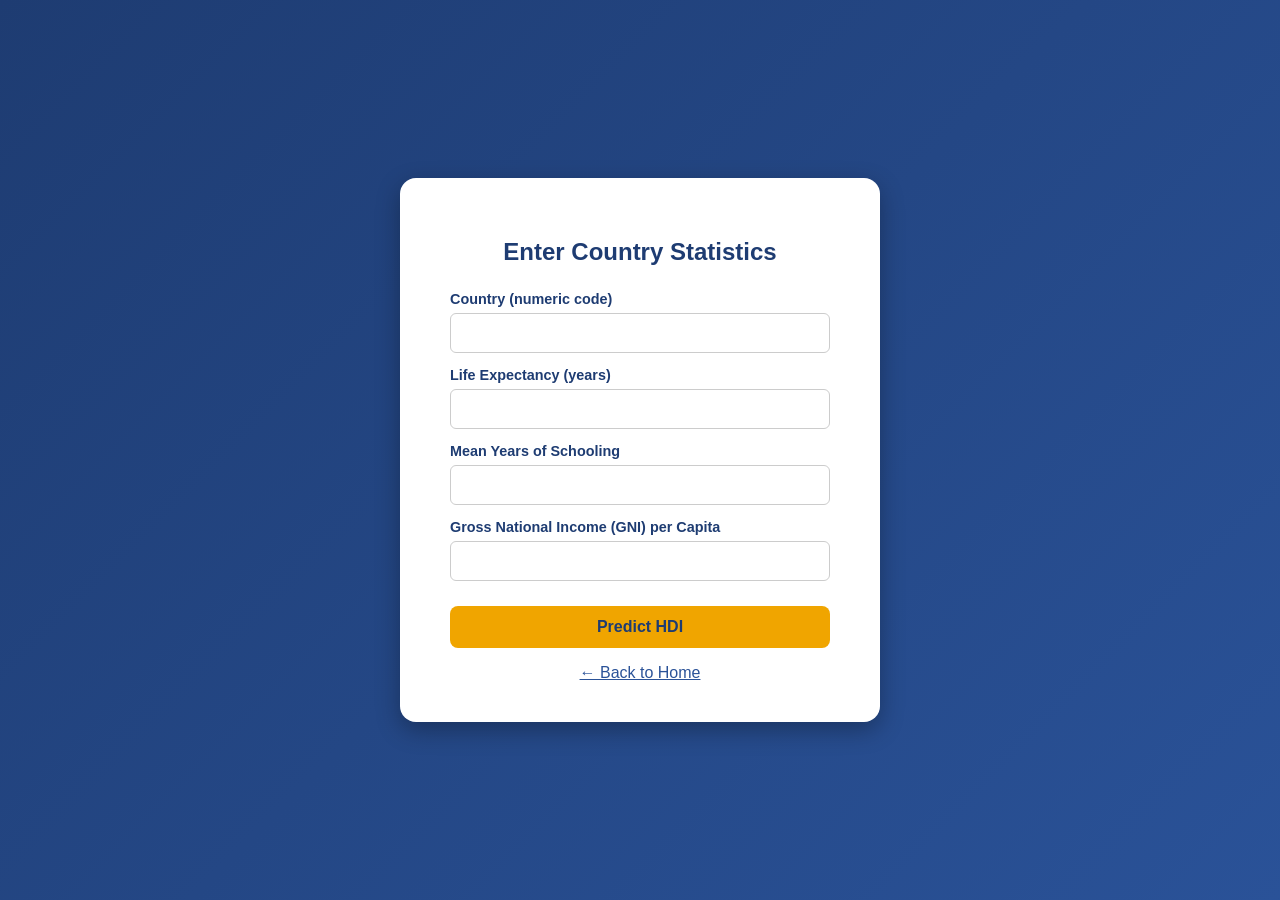
==== hdi_app/templates/indexnew.html @ 81229b7e "Add files via upload" ====
<!DOCTYPE html>
<html lang="en">
<head>
<meta charset="UTF-8">
<title>Predict HDI</title>
<style>
    body {
        font-family: 'Segoe UI', Arial, sans-serif;
        background: linear-gradient(135deg, #1e3c72, #2a5298);
        color: #1e3c72;
        margin: 0;
        min-height: 100vh;
        display: flex;
        align-items: center;
        justify-content: center;
    }
    .card {
        background: #fff;
        padding: 40px 50px;
        border-radius: 16px;
        box-shadow: 0 8px 24px rgba(0,0,0,0.3);
        width: 380px;
    }
    h2 { text-align: center; margin-bottom: 25px; }
    label { display: block; margin: 14px 0 6px; font-weight: 600; font-size: 0.9em; }
    input {
        width: 100%;
        padding: 10px;
        border: 1px solid #ccc;
        border-radius: 6px;
        box-sizing: border-box;
        font-size: 1em;
    }
    button {
        width: 100%;
        margin-top: 25px;
        padding: 12px;
        background: #f0a500;
        color: #1e3c72;
        border: none;
        font-weight: bold;
        border-radius: 8px;
        font-size: 1em;
        cursor: pointer;
        transition: 0.2s;
    }
    button:hover { background: #ffc233; }
    a { display: block; text-align: center; margin-top: 16px; color: #2a5298; }
</style>
</head>
<body>
    <div class="card">
        <h2>Enter Country Statistics</h2>
        <form action="/predict" method="post">
            <label for="country">Country (numeric code)</label>
            <input type="number" step="any" id="country" name="country" required>

            <label for="life_exp">Life Expectancy (years)</label>
            <input type="number" step="any" id="life_exp" name="life_exp" required>

            <label for="schooling">Mean Years of Schooling</label>
            <input type="number" step="any" id="schooling" name="schooling" required>

            <label for="gni">Gross National Income (GNI) per Capita</label>
            <input type="number" step="any" id="gni" name="gni" required>

            <button type="submit">Predict HDI</button>
        </form>
        <a href="/Home">&larr; Back to Home</a>
    </div>
</body>
</html>
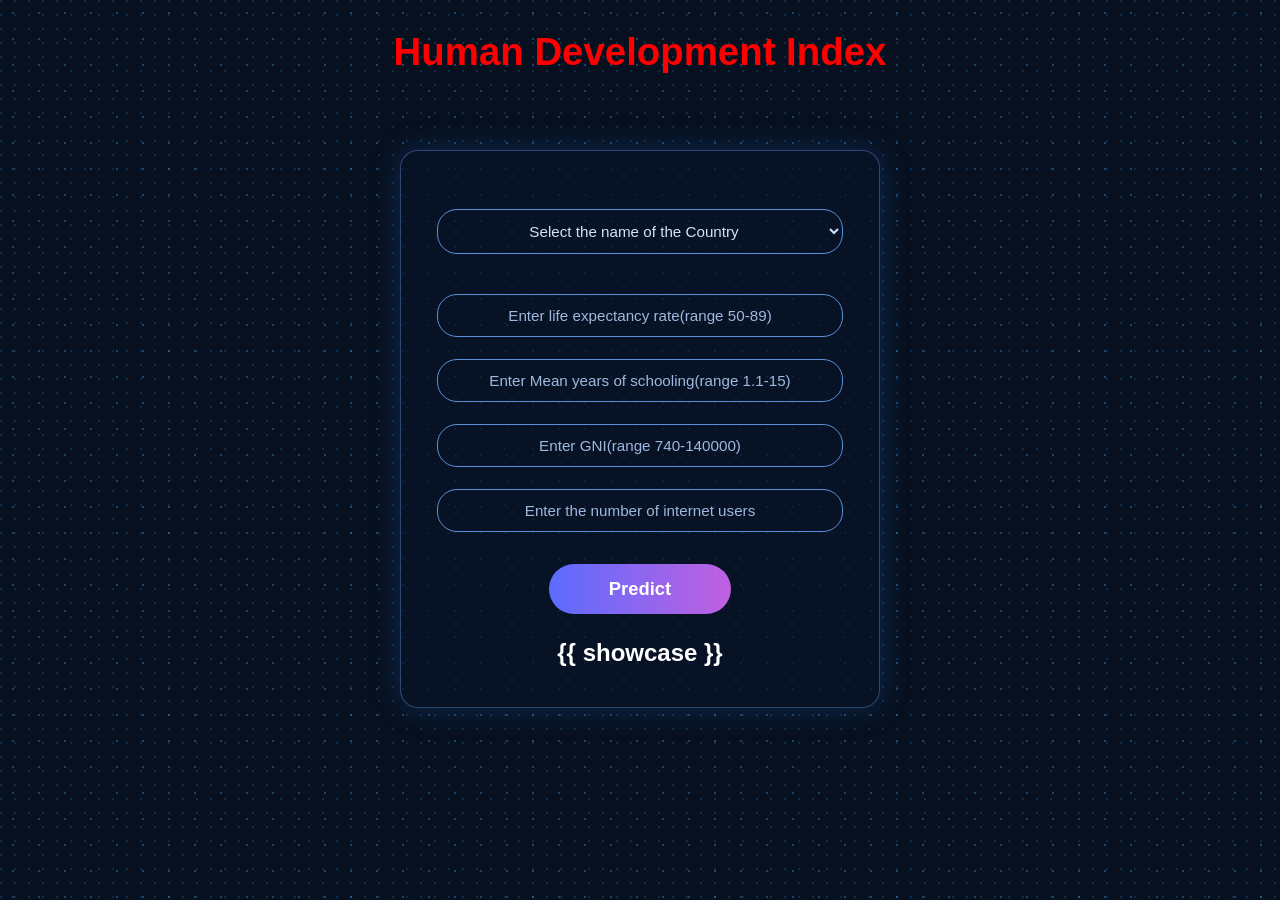
==== commit 8262473b: "Add files via upload" ====
--- a/hdi_app/templates/indexnew.html
+++ b/hdi_app/templates/indexnew.html
@@ -4,69 +4,109 @@
 <meta charset="UTF-8">
 <title>Predict HDI</title>
 <style>
+    * { box-sizing: border-box; }
     body {
-        font-family: 'Segoe UI', Arial, sans-serif;
-        background: linear-gradient(135deg, #1e3c72, #2a5298);
-        color: #1e3c72;
         margin: 0;
         min-height: 100vh;
-        display: flex;
-        align-items: center;
-        justify-content: center;
+        font-family: 'Segoe UI', Arial, sans-serif;
+        color: #fff;
+        background-color: #07101f;
+        background-image:
+            radial-gradient(rgba(60,170,255,0.35) 1px, transparent 1px),
+            radial-gradient(rgba(60,170,255,0.18) 1px, transparent 1px);
+        background-size: 26px 26px, 14px 14px;
+        background-position: 0 0, 8px 8px;
     }
-    .card {
-        background: #fff;
-        padding: 40px 50px;
-        border-radius: 16px;
-        box-shadow: 0 8px 24px rgba(0,0,0,0.3);
-        width: 380px;
+    .header1 {
+        text-align: center;
+        padding-top: 30px;
     }
-    h2 { text-align: center; margin-bottom: 25px; }
-    label { display: block; margin: 14px 0 6px; font-weight: 600; font-size: 0.9em; }
-    input {
+    .header1 b {
+        color: #ff0000;
+        font-family: "Comic Sans MS", "Segoe UI", sans-serif;
+        font-size: 2.4em;
+    }
+    form.main {
+        max-width: 480px;
+        margin: 40px auto;
+        padding: 40px 36px;
+        background: rgba(8, 20, 40, 0.75);
+        border: 1px solid rgba(120, 170, 255, 0.35);
+        border-radius: 18px;
+        box-shadow: 0 0 30px rgba(40, 120, 220, 0.25);
+    }
+    #Country {
         width: 100%;
-        padding: 10px;
-        border: 1px solid #ccc;
-        border-radius: 6px;
-        box-sizing: border-box;
-        font-size: 1em;
+        padding: 12px;
+        margin-bottom: 22px;
+        background: transparent;
+        color: #cfe3ff;
+        border: 1px solid #5b8fd6;
+        border-radius: 20px;
+        text-align: center;
+        font-size: 0.95em;
     }
-    button {
+    #Country option { background: #0b1a2c; color: #fff; }
+    .form-input {
         width: 100%;
-        margin-top: 25px;
         padding: 12px;
-        background: #f0a500;
-        color: #1e3c72;
+        margin-bottom: 22px;
+        background: transparent;
+        color: #cfe3ff;
+        border: 1px solid #5b8fd6;
+        border-radius: 20px;
+        text-align: center;
+        font-size: 0.95em;
+    }
+    .form-input::placeholder { color: #9fb8dd; }
+    .logbtn {
+        display: block;
+        margin: 10px auto 0;
+        padding: 14px 60px;
+        background: linear-gradient(90deg, #5b6cff, #c060e0);
+        color: #fff;
+        font-size: 1.15em;
+        font-weight: 600;
         border: none;
-        font-weight: bold;
-        border-radius: 8px;
-        font-size: 1em;
+        border-radius: 30px;
         cursor: pointer;
         transition: 0.2s;
     }
-    button:hover { background: #ffc233; }
-    a { display: block; text-align: center; margin-top: 16px; color: #2a5298; }
+    .logbtn:hover { opacity: 0.88; }
+    .bor {
+        margin-top: 25px;
+        text-align: center;
+    }
 </style>
 </head>
 <body>
-    <div class="card">
-        <h2>Enter Country Statistics</h2>
-        <form action="/predict" method="post">
-            <label for="country">Country (numeric code)</label>
-            <input type="number" step="any" id="country" name="country" required>
+    <center><div class="header1"><font color="#FF0000"><b>Human Development Index</b></font></div></center>
 
-            <label for="life_exp">Life Expectancy (years)</label>
-            <input type="number" step="any" id="life_exp" name="life_exp" required>
+    <br><br>
+    <form class="main" action="/predict" method="post">
+        <br>
+        <center><select id="Country" name="Country">
+            <option value="">Select the name of the Country</option>
+            <option value="0">Afganistan</option>
+            <option value="8">Australia</option>
+            <option value="13">Bangladesh</option>
+            <option value="31">Canada</option>
+            <option value="76">India</option>
+            <option value="138">Poland</option>
+            <option value="179">Turkey</option>
+        </select></center>
 
-            <label for="schooling">Mean Years of Schooling</label>
-            <input type="number" step="any" id="schooling" name="schooling" required>
-
-            <label for="gni">Gross National Income (GNI) per Capita</label>
-            <input type="number" step="any" id="gni" name="gni" required>
-
-            <button type="submit">Predict HDI</button>
-        </form>
-        <a href="/Home">&larr; Back to Home</a>
-    </div>
+        <br>
+        <input class="form-input" type="text" name="Life expectancy" placeholder="Enter life expectancy rate(range 50-89)">
+        <br>
+        <input class="form-input" type="text" name="Mean years of schooling" placeholder="Enter Mean years of schooling(range 1.1-15)">
+        <br>
+        <input class="form-input" type="text" name="Gross national income (GNI) per capita" placeholder="Enter GNI(range 740-140000)">
+        <br>
+        <input class="form-input" type="text" name="Internet users" placeholder="Enter the number of internet users">
+        <br>
+        <center><input type="submit" class="logbtn" value="Predict"></center>
+        <div class="bor"><center><b><font color="white" size="5">{{ showcase }}</font></b></center></div>
+    </form>
 </body>
 </html>
